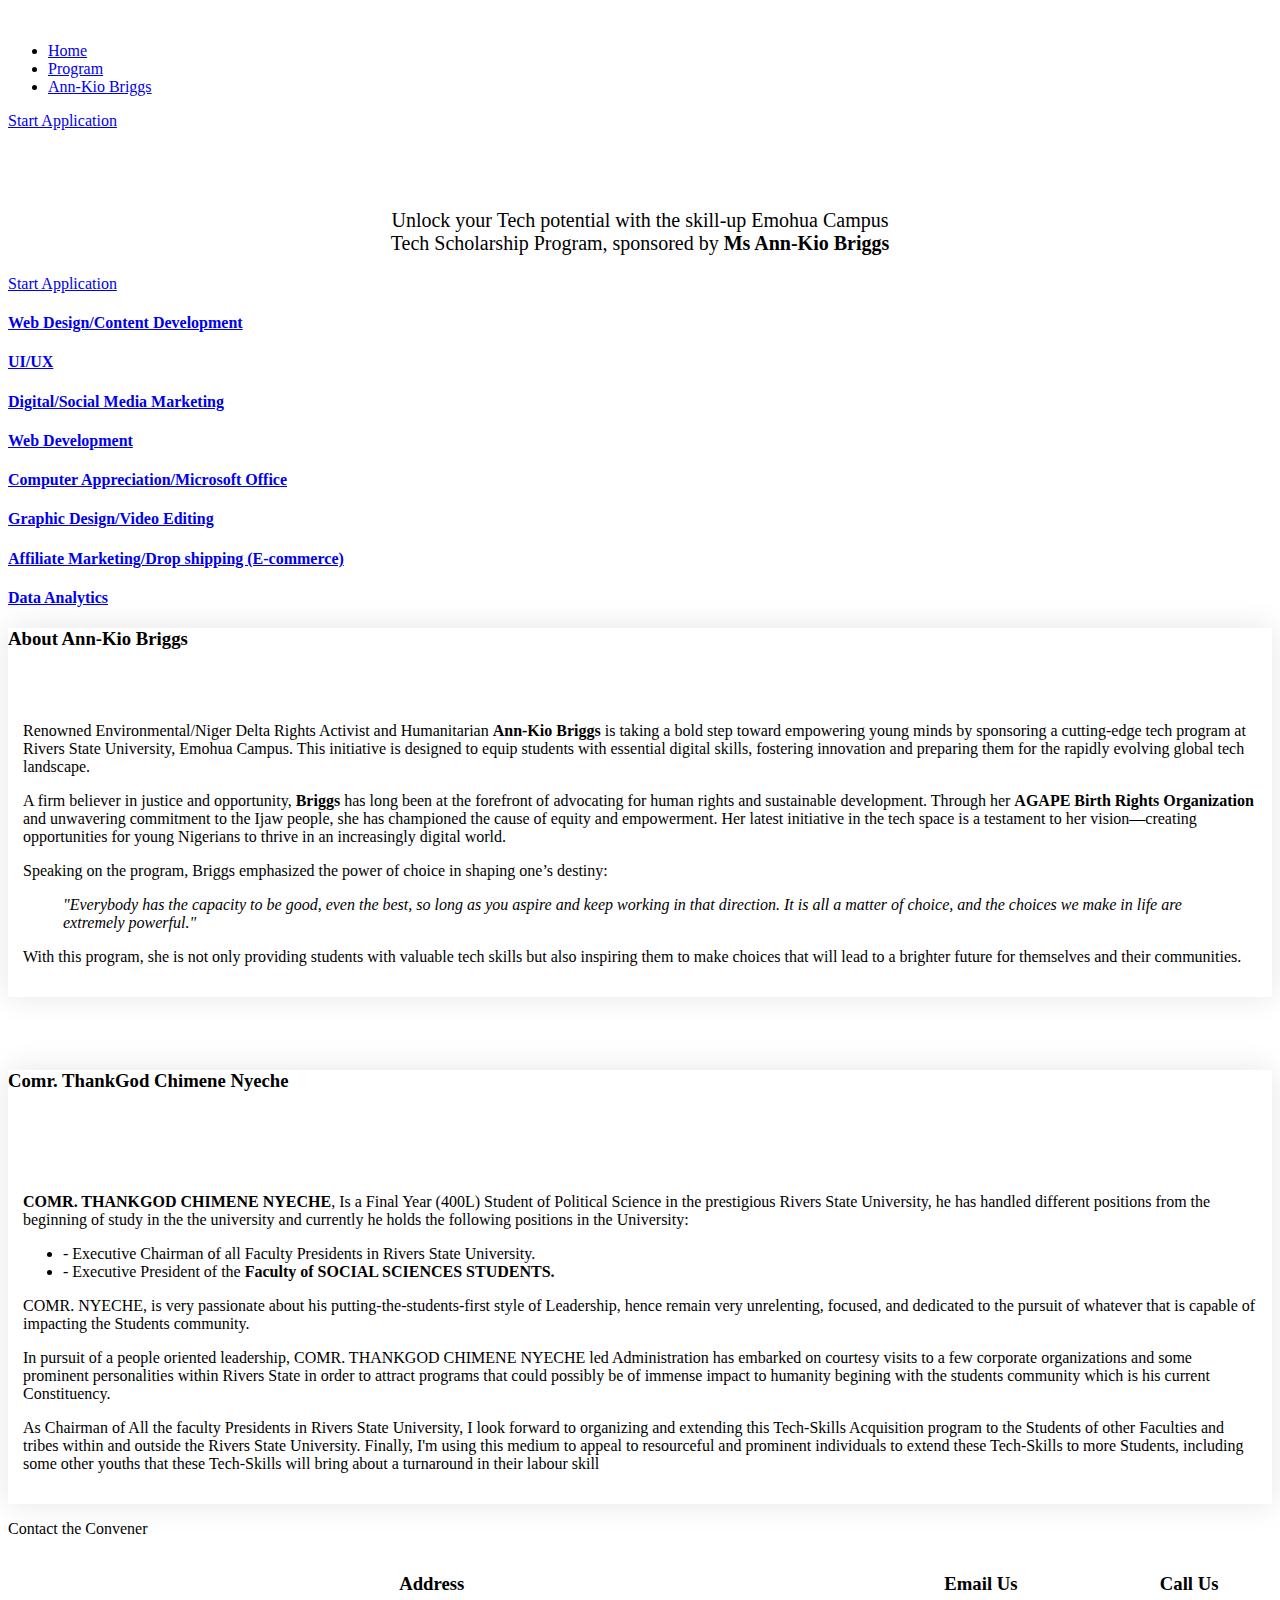
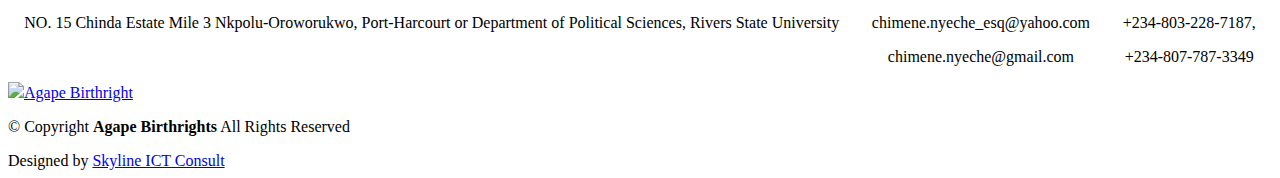
==== index.html @ 2e415c6c "Add files via upload" ====
<!DOCTYPE html>
<html lang="en">

<head>
  <meta charset="utf-8">
  <meta content="width=device-width, initial-scale=1.0" name="viewport">
  <title>Skill-up Rivers State University Students in Emohua Campus</title>
  <meta name="description" content="">
  <meta name="keywords" content="">

  <!-- Favicons -->
  <link href="assets/307872399_1025672688152087_5266180486822315740_n-removebg-preview.png" rel="icon">
  <!-- <link href="assets/img/apple-touch-icon.png" rel="apple-touch-icon"> -->

  <!-- Fonts -->
  <link href="https://fonts.googleapis.com" rel="preconnect">
  <link href="https://fonts.gstatic.com" rel="preconnect" crossorigin>
  <link href="https://fonts.googleapis.com/css2?family=Roboto:ital,wght@0,100;0,300;0,400;0,500;0,700;0,900;1,100;1,300;1,400;1,500;1,700;1,900&family=Raleway:ital,wght@0,100;0,200;0,300;0,400;0,500;0,600;0,700;0,800;0,900;1,100;1,200;1,300;1,400;1,500;1,600;1,700;1,800;1,900&family=Inter:wght@100;200;300;400;500;600;700;800;900&display=swap" rel="stylesheet">

  <!-- Vendor CSS Files -->
  <link href="assets/vendor/bootstrap/css/bootstrap.min.css" rel="stylesheet">
  <link href="assets/vendor/bootstrap-icons/bootstrap-icons.css" rel="stylesheet">
  <link href="assets/vendor/aos/aos.css" rel="stylesheet">
  <link href="assets/vendor/glightbox/css/glightbox.min.css" rel="stylesheet">
  <link href="assets/vendor/swiper/swiper-bundle.min.css" rel="stylesheet">

  <!-- Main CSS File -->
  <link href="assets/css/main.css" rel="stylesheet">

  <!-- =======================================================
  * Template Name: Dewi
  * Template URL: https://bootstrapmade.com/dewi-free-multi-purpose-html-template/
  * Updated: Aug 07 2024 with Bootstrap v5.3.3
  * Author: BootstrapMade.com
  * License: https://bootstrapmade.com/license/
  ======================================================== -->
</head>

<body class="index-page">

  <header id="header" class="header d-flex align-items-center fixed-top">
    <div class="container-fluid container-xl position-relative d-flex align-items-center">

      <a href="index.html" class="logo d-flex align-items-center me-auto">
        <!-- Uncomment the line below if you also wish to use an image logo -->
        <img src="assets/307872399_1025672688152087_5266180486822315740_n-removebg-preview.png" alt="">
        <!-- <h1 class="sitename">Dewi</h1> -->
      </a>

      <nav id="navmenu" class="navmenu">
        <ul>
          <li><a href="#hero" class="active">Home</a></li>
          <li><a href="#services-2">Program</a></li>
          <li><a href="#about">Ann-Kio Briggs </a></li>
          <!-- <li><a href="#portfolio"></a></li> -->
          <!-- <li><a href="#team">Team</a></li>
          <li class="dropdown"><a href="#"><span>Dropdown</span> <i class="bi bi-chevron-down toggle-dropdown"></i></a>
            <ul> -->
              
          </li>
          <!-- <li><a href="#contact">Contact</a></li> -->
        </ul>
        <i class="mobile-nav-toggle d-xl-none bi bi-list"></i>
      </nav>

      <a class="cta-btn" href="https://forms.gle/rpKdhEbpkHRCDvQW6">Start Application</a>

    </div>
  </header>

  <main class="main">

    <!-- Hero Section -->
    <section id="hero" class="hero section dark-background">

      <img src="assets/ano-1.png" alt="" data-aos="fade-in">

      <div class="container d-flex flex-column align-items-center">
        <h3 data-aos="fade-up" data-aos-delay="100" style="font-weight: 700; color: white;">Skill-up Rivers State University Students in Emohua Campus</h3>
        <p data-aos="fade-up" data-aos-delay="200" style="text-align: center; font-size: 20px;">Unlock your Tech potential with the skill-up Emohua Campus<br>Tech Scholarship Program,
          sponsored by <strong >Ms Ann-Kio Briggs</strong>
        </p>
        
        <div class="d-flex mt-4" data-aos="fade-up" data-aos-delay="300">
          <a href="https://forms.gle/rpKdhEbpkHRCDvQW6" class="btn-get-started">Start Application</a>
         
        </div>
      </div>
      
    </section><!-- /Hero Section -->
<!-- Services 2 Section -->
<section id="services-2" class="services-2 section light-background">

  <!-- Section Title -->
  <!-- End Section Title -->

  <div class="container">

    <div class="row gy-4">

      <div class="col-md-6" data-aos="fade-up" data-aos-delay="100">
        <div class="service-item d-flex position-relative h-100">
          <i class="bi bi-briefcase icon flex-shrink-0"></i>
          <div>
            <h4 class="title"><a href="#" class="stretched-link">Web Design/Content Development</a></h4>
            <p class="description"></p>
          </div>
        </div>
      </div><!-- End Service Item -->

      <div class="col-md-6" data-aos="fade-up" data-aos-delay="200">
        <div class="service-item d-flex position-relative h-100">
          <i class="bi bi-card-checklist icon flex-shrink-0"></i>
          <div>
            <h4 class="title"><a href="#" class="stretched-link">UI/UX</a></h4>
            <p class="description">
              
            </p>
          </div>
        </div>
      </div><!-- End Service Item -->

      <div class="col-md-6" data-aos="fade-up" data-aos-delay="300">
        <div class="service-item d-flex position-relative h-100">
          <i class="bi bi-bar-chart icon flex-shrink-0"></i>
          <div>
            <h4 class="title"><a href="#" class="stretched-link">Digital/Social Media Marketing</a></h4>
            <p class="description"></p>
          </div>
        </div>
      </div><!-- End Service Item -->

      <div class="col-md-6" data-aos="fade-up" data-aos-delay="400">
        <div class="service-item d-flex position-relative h-100">
          <i class="bi bi-binoculars icon flex-shrink-0"></i>
          <div>
            <h4 class="title"><a href="#" class="stretched-link">Web Development  </a></h4>
            <p class="description"></p>
          </div>
        </div>
      </div><!-- End Service Item -->

      <div class="col-md-6" data-aos="fade-up" data-aos-delay="500">
        <div class="service-item d-flex position-relative h-100">
          <i class="bi bi-brightness-high icon flex-shrink-0"></i>
          <div>
            <h4 class="title"><a href="#" class="stretched-link">Computer Appreciation/Microsoft Office
            </a></h4>
            <p class="description"></p>
          </div>
        </div>
      </div><!-- End Service Item -->

      <div class="col-md-6" data-aos="fade-up" data-aos-delay="600">
        <div class="service-item d-flex position-relative h-100">
          <i class="bi bi-bar-chart icon flex-shrink-0"></i>
          <div>
            <h4 class="title"><a href="#" class="stretched-link">Graphic Design/Video Editing
            </a></h4>
            <p class="description"></p>
          </div>
        </div>
      </div><!-- End Service Item -->

      <div class="col-md-6" data-aos="fade-up" data-aos-delay="500">
        <div class="service-item d-flex position-relative h-100">
          <i class="bi bi-brightness-high icon flex-shrink-0"></i>
          <div>
            <h4 class="title"><a href="#" class="stretched-link">Affiliate Marketing/Drop shipping (E-commerce)
            </a></h4>
            <p class="description"></p>
          </div>
        </div>
      </div>    

      <div class="col-md-6" data-aos="fade-up" data-aos-delay="500">
        <div class="service-item d-flex position-relative h-100">
          <i class="bi bi-brightness-high icon flex-shrink-0"></i>
          <div>
            <h4 class="title"><a href="#" class="stretched-link">Data Analytics

            </a></h4>
            <p class="description"></p>
          </div>
        </div>
      </div>    

      <!-- <div class="col-md-6" data-aos="fade-up" data-aos-delay="500">
        <div class="service-item d-flex position-relative h-100">
          <i class="bi bi-brightness-high icon flex-shrink-0"></i>
          <div>
            <h4 class="title"><a href="#" class="stretched-link">Computer Appreciation/Microsoft Office
            </a></h4>
            <p class="description">Computer Appreciation/Microsoft Office refers to the fundamental understanding of computer operations and the use of Microsoft Office applications. It includes learning basic computer skills, file management, and essential software like Microsoft Word (for document creation), Excel (for spreadsheets), PowerPoint (for presentations), and Outlook (for emails). This knowledge helps individuals efficiently perform tasks in offices, schools, and businesses.</p>
          </div>
        </div>
      </div>     -->
    </div>

  </div>

</section><!-- /Services 2 Section -->

    <!-- About Section -->
    <section id="about" class="about section">

      <div class="container" style="box-shadow: 0px 0 30px rgba(0, 0, 0, 0.1);">

        <div class="row gy-4">
          <div class="col-lg-4 col-md-12" data-aos="fade-up" data-aos-delay="100">
            <h3>About Ann-Kio Briggs</h3>
            <img src="https://www.thosewhoinspire.com/wp-content/uploads/2019/01/Annkio-Briggs-pic-2.jpg" class="img-fluid rounded-4 mb-4" alt="">
           
          </div>
          <div class="col-lg-8" data-aos="fade-up" data-aos-delay="250">
            <div class="content ps-0 ps-lg-5" style="padding: 15px!important;">
              <p class="" style="color: black; font-size: 20px; text-decoration: solid;">
                <p>Renowned Environmental/Niger Delta Rights Activist and Humanitarian <strong>Ann-Kio Briggs</strong> is taking a bold step toward empowering young minds by sponsoring a cutting-edge tech program at Rivers State University, Emohua Campus. This initiative is designed to equip students with essential digital skills, fostering innovation and preparing them for the rapidly evolving global tech landscape.</p>

                <p>A firm believer in justice and opportunity, <strong>Briggs</strong> has long been at the forefront of advocating for human rights and sustainable development. Through her <strong>AGAPE Birth Rights Organization</strong> and unwavering commitment to the Ijaw people, she has championed the cause of equity and empowerment. Her latest initiative in the tech space is a testament to her vision—creating opportunities for young Nigerians to thrive in an increasingly digital world.</p>
            
                <p>Speaking on the program, Briggs emphasized the power of choice in shaping one’s destiny:</p>
            
                <blockquote>
                    <p><em>"Everybody has the capacity to be good, even the best, so long as you aspire and keep working in that direction. It is all a matter of choice, and the choices we make in life are extremely powerful."</em></p>
                </blockquote>
            
                <p>With this program, she is not only providing students with valuable tech skills but also inspiring them to make choices that will lead to a brighter future for themselves and their communities.</p>
            
</div>
          </div>
        </div>

      </div>
      </section>
   

    
    <!-- Testimonials Section -->
    <section id="testimonials" class="testimonials section dark-background">

      <img src="assets/img/testimonials-bg.jpg" class="testimonials-bg" alt="">

      <div class="container" data-aos="fade-up" data-aos-delay="100">

        <div class="swiper init-swiper">
          <script type="application/json" class="swiper-config">
            {
              "loop": true,
              "speed": 600,
              "autoplay": {
                "delay": 5000
              },
              "slidesPerView": "auto",
              "pagination": {
                "el": ".swiper-pagination",
                "type": "bullets",
                "clickable": true
              }
            }
          </script>

          </div>
          <div class="swiper-pagination"></div>
        </div>

      </div>
    </section>
<br>
<br>
<section id="about" class="about section">

  <div class="container" style="box-shadow: 0px 0 30px rgba(0, 0, 0, 0.1);">

    <div class="row gy-4">
      <div class="col-lg-4 col-md-12" data-aos="fade-up" data-aos-delay="100">
        <h3>Comr. ThankGod Chimene Nyeche</h3>
        <img src="assets/WhatsApp Image 2025-02-22 at 4.36.52 PM.jpeg" class="img-fluid rounded-4 mb-4" alt="">
       
      </div>
      <div class="col-lg-8" data-aos="fade-up" data-aos-delay="250">
        <div class="content ps-0 ps-lg-5" style="padding: 15px!important;">
          <p class="thank" style="color: black; font-size: 20px; text-decoration: solid; margin-top: 50px;">
            <p><strong>COMR. THANKGOD CHIMENE NYECHE</strong>, Is a Final Year (400L) Student of Political Science in the prestigious Rivers State University, he has handled different positions from the beginning of study in the the university and currently he holds the following positions in the University:</p>
            <ul>
              <li>- Executive Chairman of all Faculty Presidents in Rivers State University.</li>
              <li>- Executive President of the <strong>Faculty of SOCIAL SCIENCES STUDENTS.</strong></li>
            </ul>
            <p>COMR. NYECHE, is very passionate about his putting-the-students-first style of Leadership, hence remain very unrelenting, focused, and dedicated to the pursuit of whatever that is capable of impacting the Students community.</p>
       <p>In pursuit of a people oriented leadership, COMR. THANKGOD CHIMENE NYECHE led Administration has embarked on courtesy visits to a few corporate organizations and some prominent personalities within Rivers State in order to attract programs that could possibly be of immense impact to humanity begining with the students community which is his current Constituency.</p>   
        <p>As Chairman of All the faculty Presidents in Rivers State University, I look forward to organizing and extending this  Tech-Skills Acquisition program to the Students of other Faculties and tribes within and outside the Rivers State University.

          Finally, I'm using this medium to appeal to resourceful and prominent individuals to extend these Tech-Skills to more Students, including some other youths that these Tech-Skills will bring about a turnaround in their labour skill</p>
      </div>
      </div>
    </div>

  </div>
  </section>
    

    <!-- Contact Section -->
    <section id="contact" class="contact section">

      <!-- Section Title -->
      <div class="container section-title" data-aos="fade-up">
        
        <p>Contact the Convener</p>
      </div><!-- End Section Title -->

      <div class="container-fluid" data-aos="fade-up" data-aos-delay="100">

        <div class="row" style="display: flex; justify-content: space-around; text-align: center;">
          <div class="col-lg-5  col-12">
          
            
              <div class="info-item" data-aos="fade-up" data-aos-delay="200">
                  <i class="bi bi-geo-alt" style="margin: auto;"></i>
                  <h3>Address</h3>
                  <p>NO. 15 Chinda Estate Mile 3 Nkpolu-Oroworukwo, Port-Harcourt or Department of Political Sciences, Rivers State University</p>
           
           
              </div><!-- End Info Item -->

          </div>

          <div class="col-lg-3  col-12">
            
              <div class="info-item " data-aos="fade-up" data-aos-delay="400">
                <i class="bi bi-envelope" style="margin: auto;"></i>
                <h3>Email Us</h3>
                <p>chimene.nyeche_esq@yahoo.com </p>
                <p>chimene.nyeche@gmail.com</p>
              
            </div>
           
          </div>

          
          <div class="col-lg-3  col-12">
            
              <div class="info-item " data-aos="fade-up" data-aos-delay="300">
                <i class="bi bi-telephone" style="margin: auto;"></i>
                <h3>Call Us</h3>
                <p>+234-803-228-7187, </p>
                <p>+234-807-787-3349</p>
              
            </div>
          </div>

          
          
          <!-- End Contact Form -->

        </div>

      </div>

    </section><!-- /Contact Section -->

  </main>

  <footer id="footer" class="footer dark-background">

    <div class="container footer-top">
      <div class="row gy-4">
        <div class="col-lg-4 col-md-6 footer-about">
          <a href="index.html" class="logo d-flex align-items-center">
            <img src="assets/307872399_1025672688152087_5266180486822315740_n-removebg-preview.png" class="sitename"><span class="sitename">Agape Birthright</span></img>
          </a>
          
          <!-- <div class="footer-contact pt-3">
            <p>A108 Adam Street</p>
            <p>New York, NY 535022</p>
            <p class="mt-3"><strong>Phone:</strong> <span>+1 5589 55488 55</span></p>
            <p><strong>Email:</strong> <span>info@example.com</span></p>
          </div>
          <div class="social-links d-flex mt-4">
            <a href=""><i class="bi bi-twitter-x"></i></a>
            <a href=""><i class="bi bi-facebook"></i></a>
            <a href=""><i class="bi bi-instagram"></i></a>
            <a href=""><i class="bi bi-linkedin"></i></a>
          </div>
        </div> -->

        <!-- <div class="col-lg-2 col-md-3 footer-links">
          <h4>Useful Links</h4>
          <ul>
            <li><i class="bi bi-chevron-right"></i> <a href="#">Home</a></li>
            <li><i class="bi bi-chevron-right"></i> <a href="#">About us</a></li>
            <li><i class="bi bi-chevron-right"></i> <a href="#">Services</a></li>
            <li><i class="bi bi-chevron-right"></i> <a href="#">Terms of service</a></li>
            <li><i class="bi bi-chevron-right"></i> <a href="#">Privacy policy</a></li>
          </ul>
        </div> -->

        <!-- <div class="col-lg-2 col-md-3 footer-links">
          <h4>Our Services</h4>
          <ul>
            <li><i class="bi bi-chevron-right"></i> <a href="#">Web Design</a></li>
            <li><i class="bi bi-chevron-right"></i> <a href="#">Web Development</a></li>
            <li><i class="bi bi-chevron-right"></i> <a href="#">Product Management</a></li>
            <li><i class="bi bi-chevron-right"></i> <a href="#">Marketing</a></li>
            <li><i class="bi bi-chevron-right"></i> <a href="#">Graphic Design</a></li>
          </ul>
        </div> -->

        <!-- <div class="col-lg-4 col-md-12 footer-newsletter">
          <h4>Our Newsletter</h4>
          <p>Subscribe to our newsletter and receive the latest news about our products and services!</p>
          <form action="forms/newsletter.php" method="post" class="php-email-form">
            <div class="newsletter-form"><input type="email" name="email"><input type="submit" value="Subscribe"></div>
            <div class="loading">Loading</div>
            <div class="error-message"></div>
            <div class="sent-message">Your subscription request has been sent. Thank you!</div>
          </form>
        </div> -->

      </div>
    </div>

    <div class="container copyright text-center mt-4">
      <p>© <span>Copyright</span> <strong class="px-1 sitename">Agape Birthrights</strong> <span>All Rights Reserved</span></p>
      <div class="credits">
        <!-- All the links in the footer should remain intact. -->
        <!-- You can delete the links only if you've purchased the pro version. -->
        <!-- Licensing information: https://bootstrapmade.com/license/ -->
        <!-- Purchase the pro version with working PHP/AJAX contact form: [buy-url] -->
        Designed by <a href="https://skylineict.com/">Skyline ICT Consult</a> 
      </div>
    </div>

  </footer>

  <!-- Scroll Top -->
  <a href="#" id="scroll-top" class="scroll-top d-flex align-items-center justify-content-center"><i class="bi bi-arrow-up-short"></i></a>

  <!-- Preloader -->
  <div id="preloader"></div>

  <!-- Vendor JS Files -->
  <script src="assets/vendor/bootstrap/js/bootstrap.bundle.min.js"></script>
  <script src="assets/vendor/php-email-form/validate.js"></script>
  <script src="assets/vendor/aos/aos.js"></script>
  <script src="assets/vendor/glightbox/js/glightbox.min.js"></script>
  <script src="assets/vendor/purecounter/purecounter_vanilla.js"></script>
  <script src="assets/vendor/swiper/swiper-bundle.min.js"></script>
  <script src="assets/vendor/imagesloaded/imagesloaded.pkgd.min.js"></script>
  <script src="assets/vendor/isotope-layout/isotope.pkgd.min.js"></script>

  <!-- Main JS File -->
  <script src="assets/js/main.js"></script>

</body>

</html>
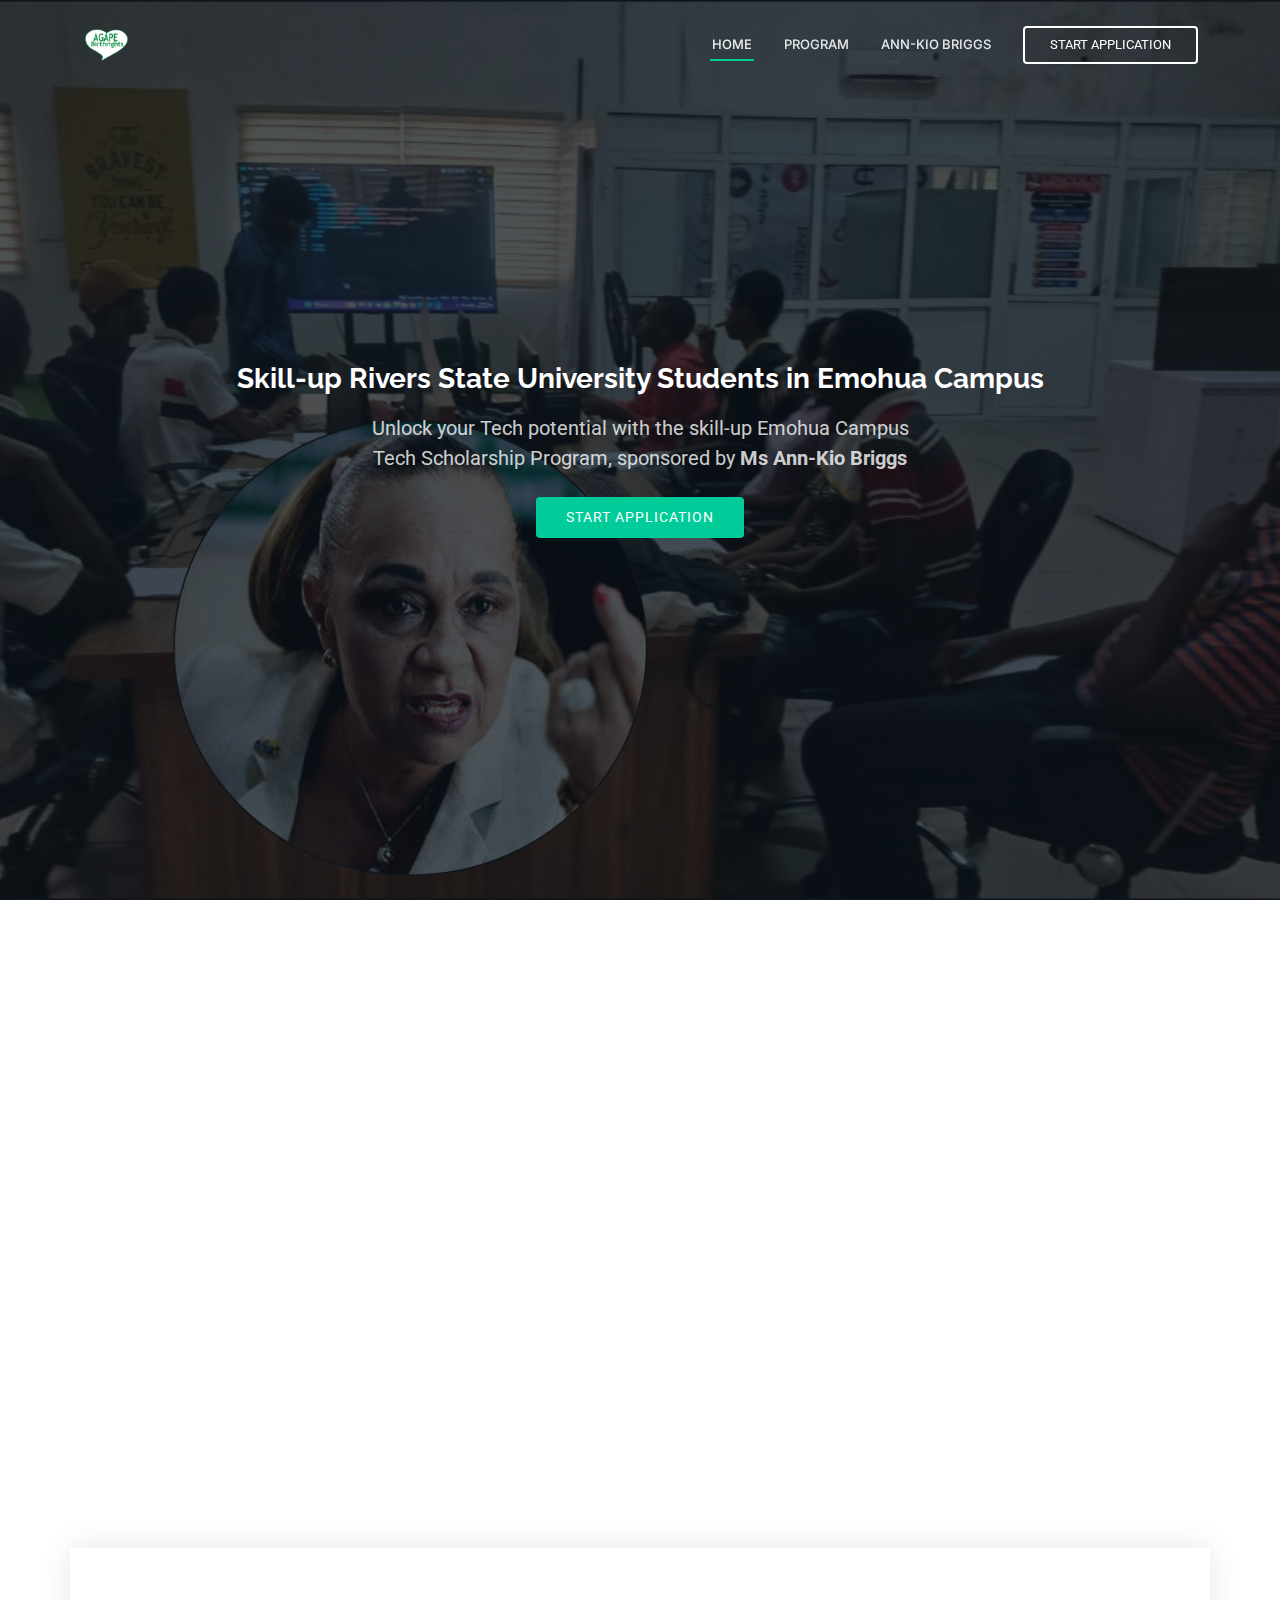
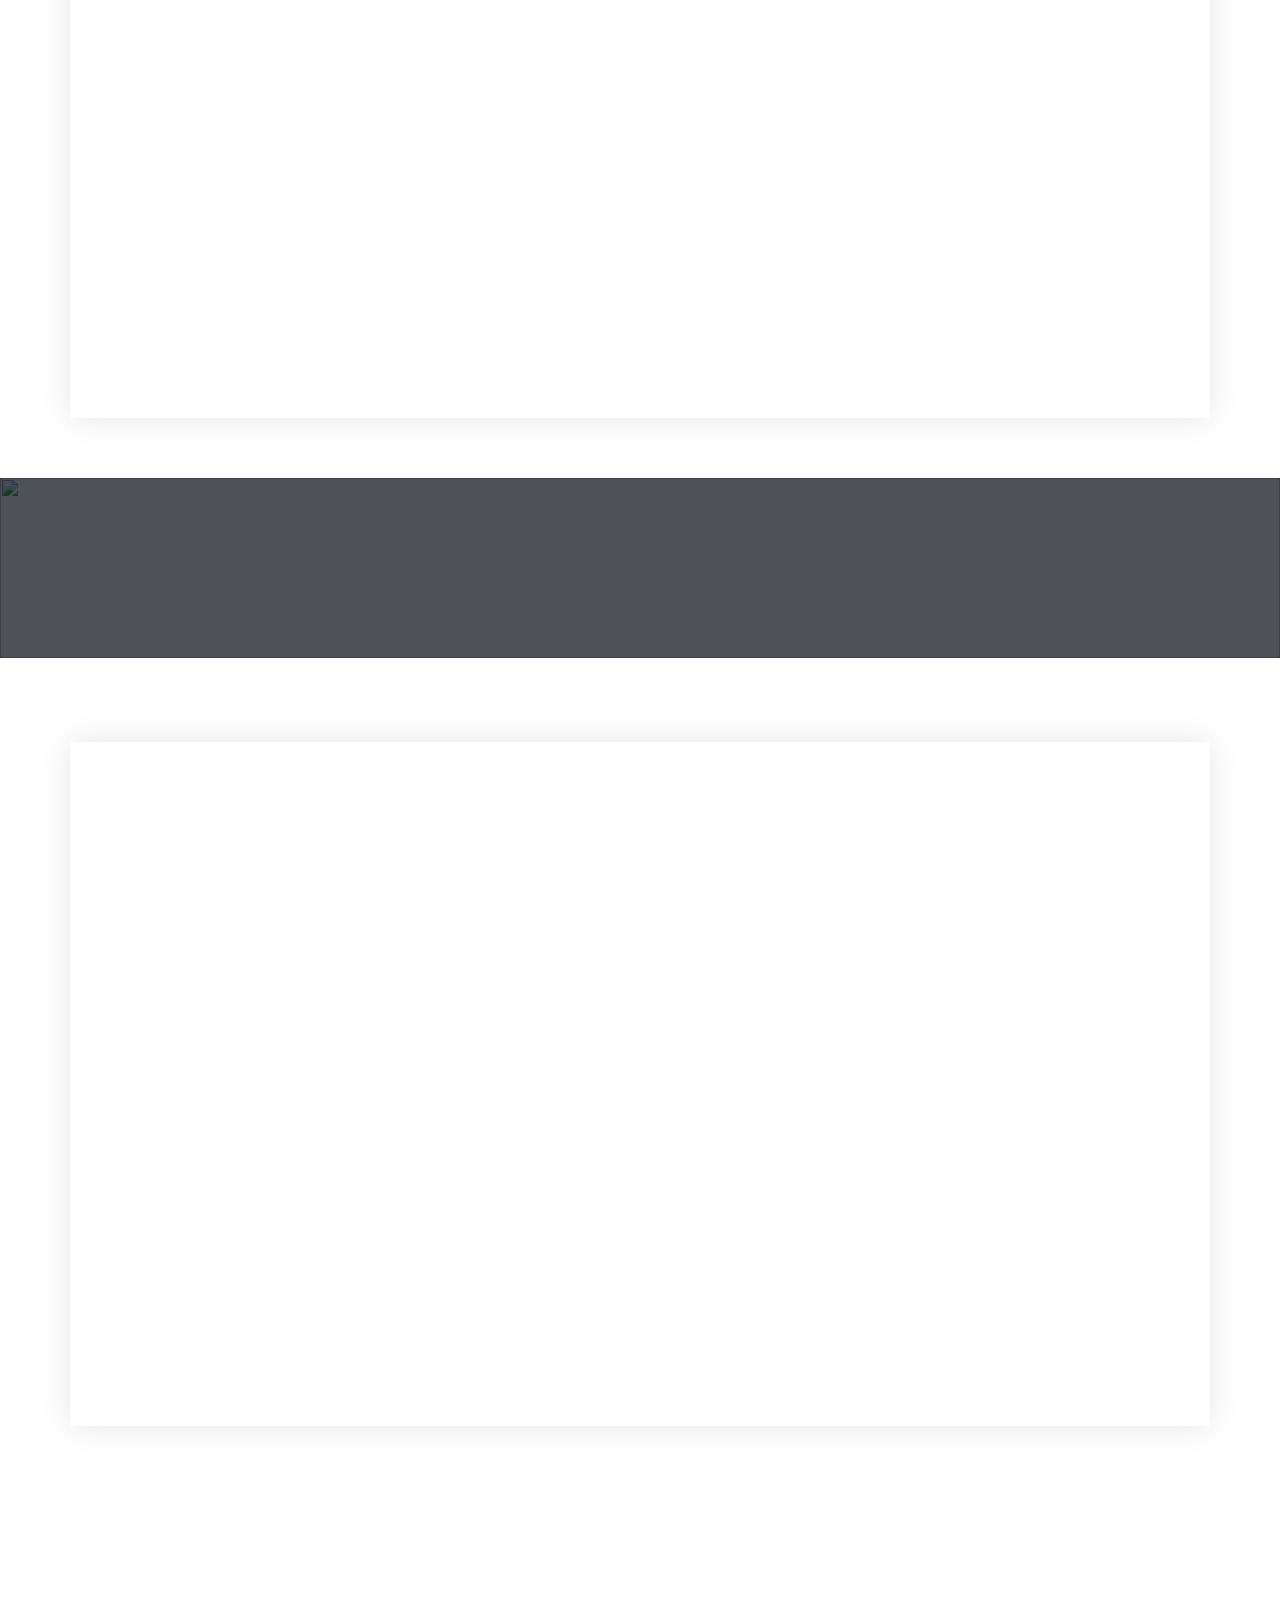
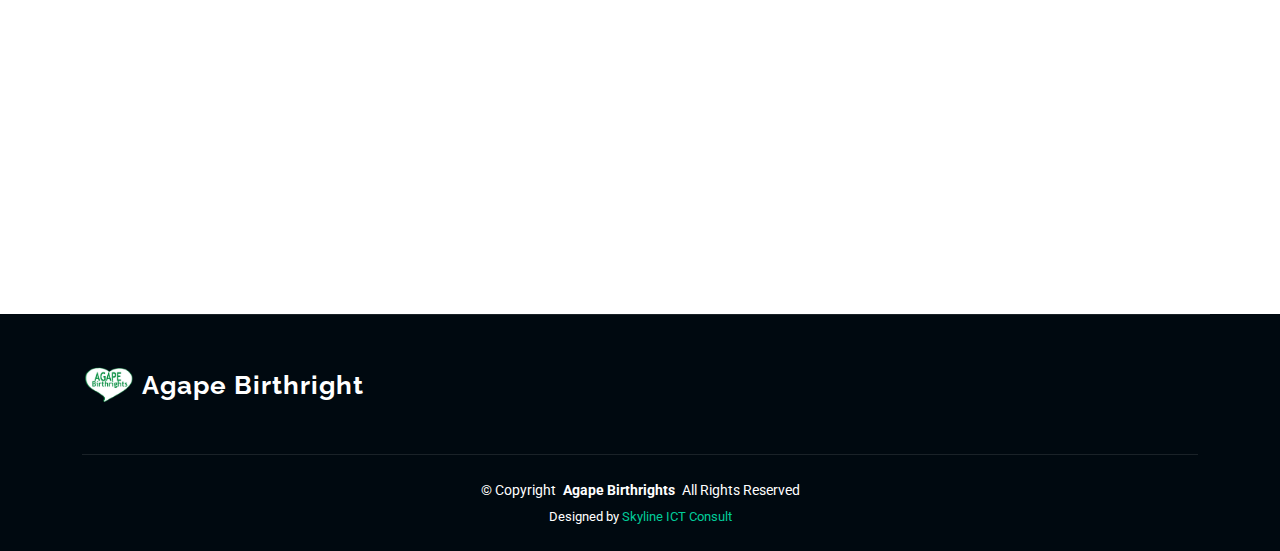
==== commit 599bce07: "Update index.html" ====
--- a/index.html
+++ b/index.html
@@ -286,11 +286,11 @@
               <li>- Executive Chairman of all Faculty Presidents in Rivers State University.</li>
               <li>- Executive President of the <strong>Faculty of SOCIAL SCIENCES STUDENTS.</strong></li>
             </ul>
-            <p>COMR. NYECHE, is very passionate about his putting-the-students-first style of Leadership, hence remain very unrelenting, focused, and dedicated to the pursuit of whatever that is capable of impacting the Students community.</p>
-       <p>In pursuit of a people oriented leadership, COMR. THANKGOD CHIMENE NYECHE led Administration has embarked on courtesy visits to a few corporate organizations and some prominent personalities within Rivers State in order to attract programs that could possibly be of immense impact to humanity begining with the students community which is his current Constituency.</p>   
-        <p>As Chairman of All the faculty Presidents in Rivers State University, I look forward to organizing and extending this  Tech-Skills Acquisition program to the Students of other Faculties and tribes within and outside the Rivers State University.
-
-          Finally, I'm using this medium to appeal to resourceful and prominent individuals to extend these Tech-Skills to more Students, including some other youths that these Tech-Skills will bring about a turnaround in their labour skill</p>
+            <p>COMR. NYECHE, is very passionate about his putting-the-students-first style of Leadership, hence he remains very unrelenting, focused, and dedicated to the pursuit of whatever that is capable of impacting the Students community.</p>
+       <p>Furthermore, In pursuit of a people oriented leadership, COMR. THANKGOD CHIMENE NYECHE led Administration has embarked on courtesy visits to a few corporate organizations and some prominent personalities within Rivers State in order to attract programs that could possibly be of immense impact to humanity begining with the students community which is his current Constituency.</p>   
+        <p>As Chairman of All the faculty Presidents in Rivers State University, He looks forward to organizing and extending this  Tech-Skills Acquisition program to the Students of other Faculties and tribes within and outside the Rivers State University.
+
+          <p>Finally, He uses this medium to appeal to resourceful and prominent individuals to assist in sponsoring these Tech-Skills to more Students, including some other youths that these Tech-Skills will bring about a turnaround in their labour skills thereby equipping the youths with 21st century industrial skills</p>
       </div>
       </div>
     </div>
@@ -453,4 +453,4 @@
 
 </body>
 
-</html>+</html>
